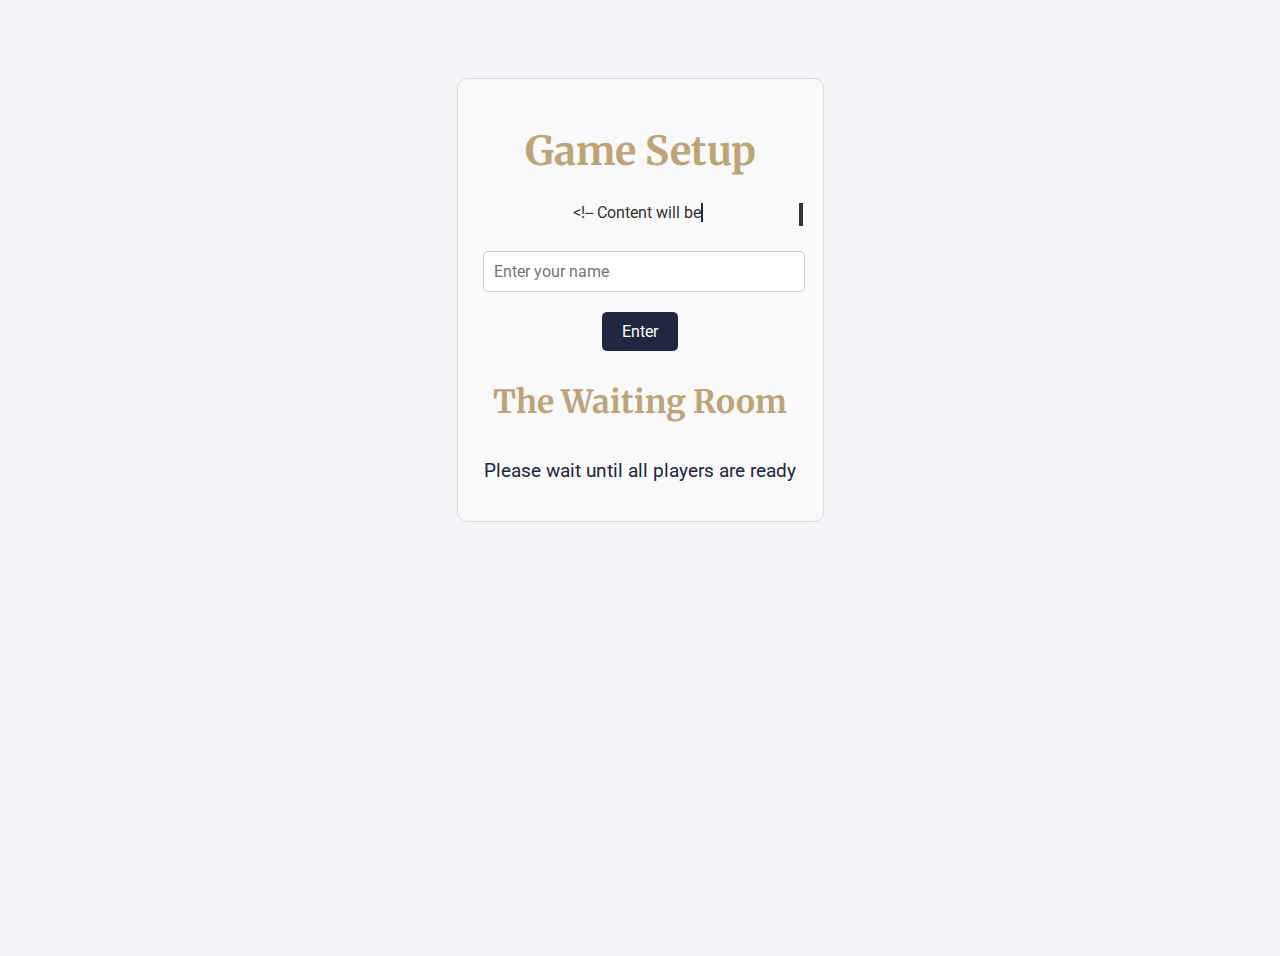
==== game-setup.html @ 692024d3 "Update game-setup.html" ====
<!DOCTYPE html>
<html lang="en">
<head>
    <meta charset="UTF-8">
    <meta name="viewport" content="width=device-width, initial-scale=1.0">
    <title>Game Setup</title>
    <link rel="stylesheet" href="styles.css">
    <link href="https://fonts.googleapis.com/css2?family=Merriweather:wght@300;400;700&family=Roboto:wght@400;500&display=swap" rel="stylesheet">
</head>
<body>
    <div class="game-setup-container">
        <h1 class="gold-text">Game Setup</h1>
        <div id="game-setup-text" class="typewriter">
            <!-- Content will be typed out by JavaScript -->
        </div>
        <form id="game-settings-form">
            <input type="text" id="player-name" placeholder="Enter your name">
            <button type="button" onclick="enterWaitingRoom()">Enter</button>
        </form>
        <div id="waiting-room" class="hidden">
            <h2>The Waiting Room</h2>
            <p id="waiting-room-message">Please wait until all players are ready<span id="ellipsis"></span></p>
        </div>
    </div>
    <script src="game-script.js"></script>
</body>
</html>
---- styles.css ----
body {
    font-family: 'Roboto', sans-serif;
    text-align: center;
    padding: 20px;
    background-color: #f4f4f9;
    color: #333;
    position: relative;
    min-height: 100vh;
    display: flex;
    flex-direction: column;
    justify-content: flex-start;
    align-items: center;
    overflow: hidden;
}

h1 {
    font-family: 'Merriweather', serif;
    font-size: 2.5em;
    color: #BEA376;
}

h2 {
    font-family: 'Merriweather', serif;
    font-size: 2em;
    color: #BEA376;
}

#game-container, #settings-container, #password-container {
    margin-top: 20px;
}

input, button {
    margin: 5px;
    padding: 10px;
    font-family: 'Roboto', sans-serif;
    border: 1px solid #ccc;
    border-radius: 4px;
}

input {
    width: calc(100% - 24px);
    max-width: 300px;
}

button {
    background-color: #007bff;
    color: white;
    cursor: pointer;
}

button:hover {
    background-color: #0056b3;
}

#entry-button {
    display: block;
    margin: 20px auto;
    cursor: pointer;
    width: 300px;
    transition: all 0.3s ease;
    position: relative;
    z-index: 1001;
}

#entry-prompt {
    margin-top: 20px;
    font-size: 1.2em;
}

#player-role {
    margin-top: 20px;
    background-color: #fff;
    border: 1px solid #ccc;
    padding: 15px;
    border-radius: 5px;
}

#settings-link {
    display: block;
    margin-top: 20px;
    font-size: 1.2em;
    color: #007bff;
    cursor: pointer;
    position: relative;
    z-index: 1002;
}

#settings-link:hover {
    text-decoration: underline;
}

#announcement {
    font-size: 1.5em;
    color: #544502;
}

@keyframes typing {
    from { width: 0 }
    to { width: 100% }
}

.typing-indicator {
    animation: blink 0.7s infinite;
}

@keyframes blink {
    0% { opacity: 0; }
    50% { opacity: 1; }
    100% { opacity: 0; }
}

.typewriter {
    overflow: hidden;
    white-space: nowrap;
    margin: 0 auto;
    border-right: 4px solid;
    animation: typing 5s steps(60, end) 1s 1 normal both;
}

.small-text {
    font-size: 0.8em;
    color: #999;
    position: fixed;
    bottom: 10px;
    left: 50%;
    transform: translateX(-50%);
    z-index: 1000;
}

#off-mode-message {
    white-space: pre-wrap;
    word-wrap: break-word;
    max-width: 80%;
    z-index: 1002;
}

#password-container {
    transition: transform 0.5s ease-in-out;
    transform: translateY(-100%);
}

#password-container.show {
    transform: translateY(0);
}

@keyframes wiggle {
    0% { transform: translateX(0); }
    25% { transform: translateX(-5px); }
    50% { transform: translateX(5px); }
    75% { transform: translateX(-5px); }
    100% { transform: translateX(0); }
}

.wiggle {
    animation: wiggle 0.5s ease-in-out;
}

#entry-button.fullscreen {
    width: 100vw;
    height: 100vh;
    position: fixed;
    top: 0;
    left: 0;
    transform: none;
    object-fit: cover;
    transition: all 2s ease;
}

#off-mode-message {
    position: fixed;
    top: 50%;
    left: 50%;
    transform: translate(-50%, -50%);
    color: white;
    font-size: 1.5em;
    text-align: center;
    z-index: 1002;
}

.game-setup-container {
    max-width: 600px;
    margin: 50px auto;
    padding: 20px;
    text-align: center;
    background-color: #f9f9f9;
    border: 1px solid #ddd;
    border-radius: 10px;
    overflow: hidden; /* Prevents the container from expanding */
}

.gold-text {
    color: #BEA376;
}

.typewriter p {
    display: inline-block;
    margin: 0;
    border-right: .15em solid #202741;
    white-space: nowrap;
    overflow: hidden;
}

#game-settings-form {
    margin-top: 20px;
}

#game-settings-form input {
    width: calc(100% - 22px);
    padding: 10px;
    margin-bottom: 15px;
    border: 1px solid #ccc;
    border-radius: 5px;
    font-size: 1em;
}

#game-settings-form button {
    padding: 10px 20px;
    background-color: #202741;
    color: white;
    border: none;
    border-radius: 5px;
    cursor: pointer;
    font-size: 1em;
    transition: background-color 0.3s ease;
}

#game-settings-form button:hover {
    background-color: #333;
}

.hidden {
    display: none;
}

#waiting-room {
    display: flex;
    flex-direction: column;
    align-items: center;
}

#waiting-room-message {
    font-size: 1.2em;
    color: #202741;
    margin-top: 10px;
    position: relative;
}

#ellipsis {
    display: inline-block;
}

@keyframes typing {
    from { width: 0 }
    to { width: 100% }
}

@keyframes blink-caret {
    from, to { border-color: transparent }
    50% { border-color: #202741; }
}
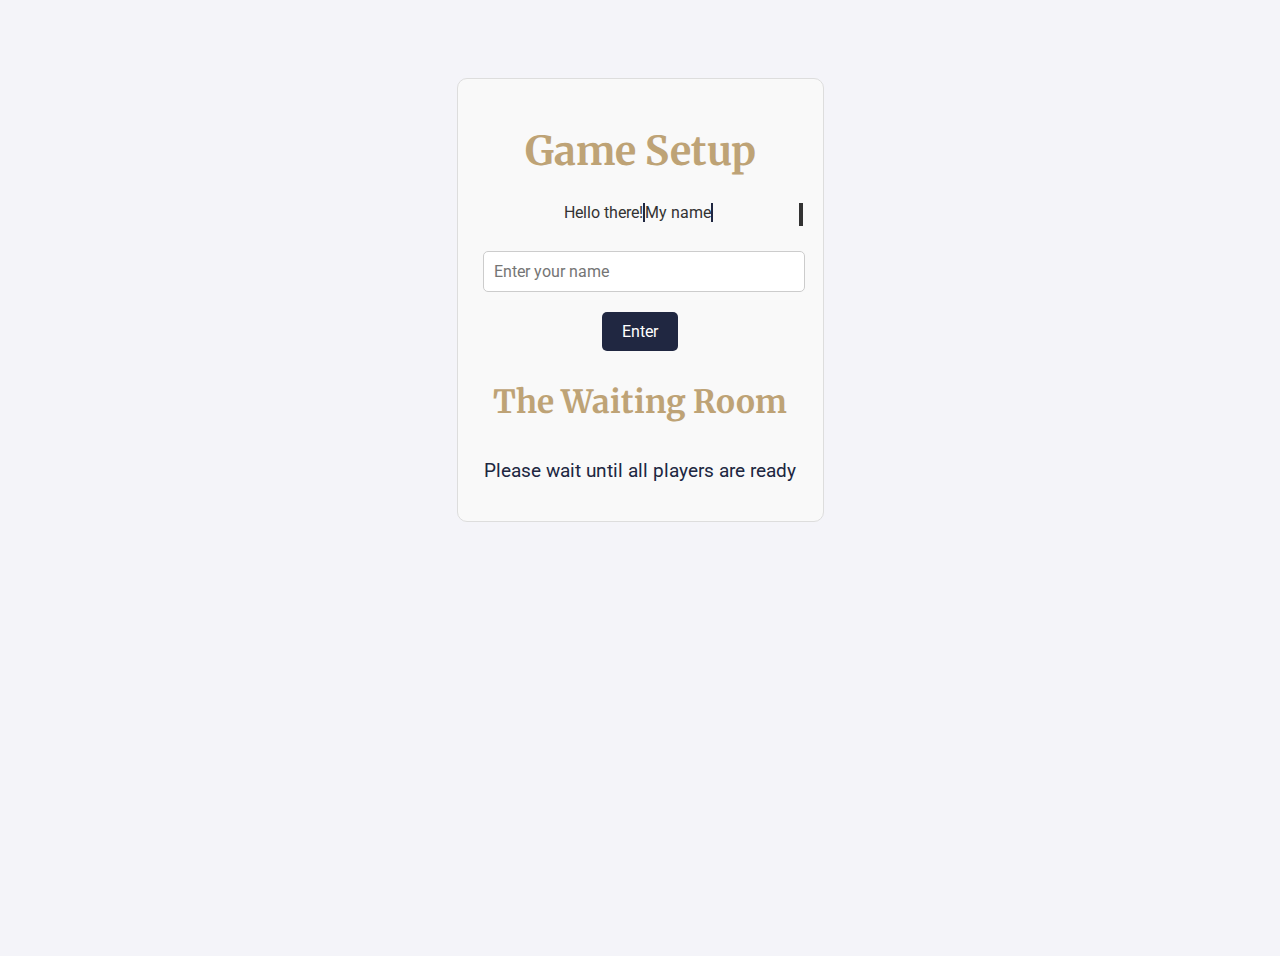
==== commit 434bd771: "Update game-setup.html" ====
--- a/game-setup.html
+++ b/game-setup.html
@@ -10,9 +10,7 @@
 <body>
     <div class="game-setup-container">
         <h1 class="gold-text">Game Setup</h1>
-        <div id="game-setup-text" class="typewriter">
-            <!-- Content will be typed out by JavaScript -->
-        </div>
+        <div id="game-setup-text" class="typewriter"></div>
         <form id="game-settings-form">
             <input type="text" id="player-name" placeholder="Enter your name">
             <button type="button" onclick="enterWaitingRoom()">Enter</button>
--- a/styles.css
+++ b/styles.css
@@ -185,7 +185,7 @@
     background-color: #f9f9f9;
     border: 1px solid #ddd;
     border-radius: 10px;
-    overflow: hidden; /* Prevents the container from expanding */
+    overflow: hidden;
 }
 
 .gold-text {
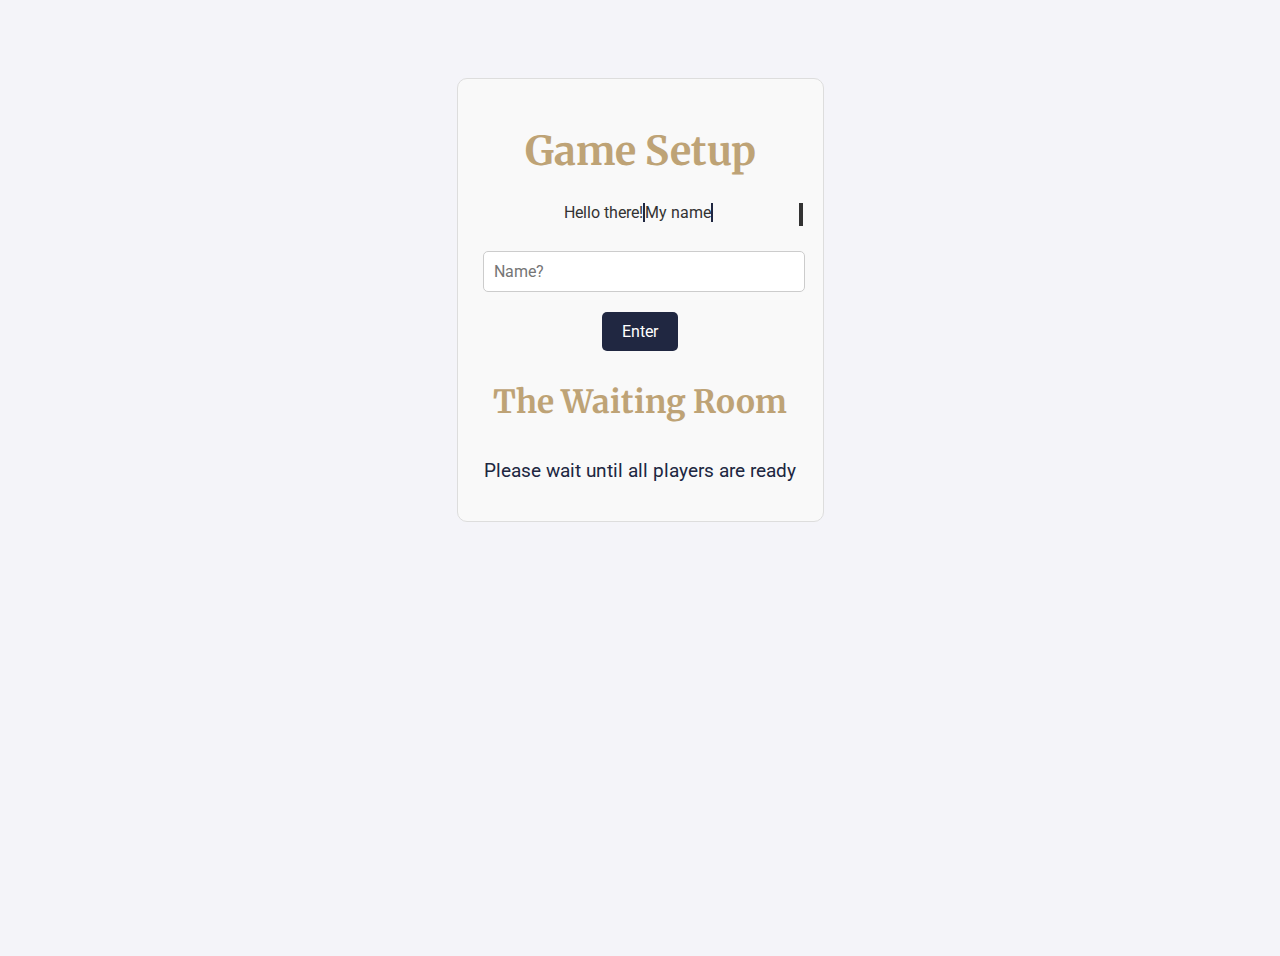
==== commit d0cd1f6b: "Update game-setup.html" ====
--- a/game-setup.html
+++ b/game-setup.html
@@ -12,7 +12,7 @@
         <h1 class="gold-text">Game Setup</h1>
         <div id="game-setup-text" class="typewriter"></div>
         <form id="game-settings-form">
-            <input type="text" id="player-name" placeholder="Enter your name">
+            <input type="text" id="player-name" placeholder="Name?">
             <button type="button" onclick="enterWaitingRoom()">Enter</button>
         </form>
         <div id="waiting-room" class="hidden">
--- a/styles.css
+++ b/styles.css
@@ -204,6 +204,10 @@
     margin-top: 20px;
 }
 
+#game-settings-form.hidden {
+    display: none;
+}
+
 #game-settings-form input {
     width: calc(100% - 22px);
     padding: 10px;
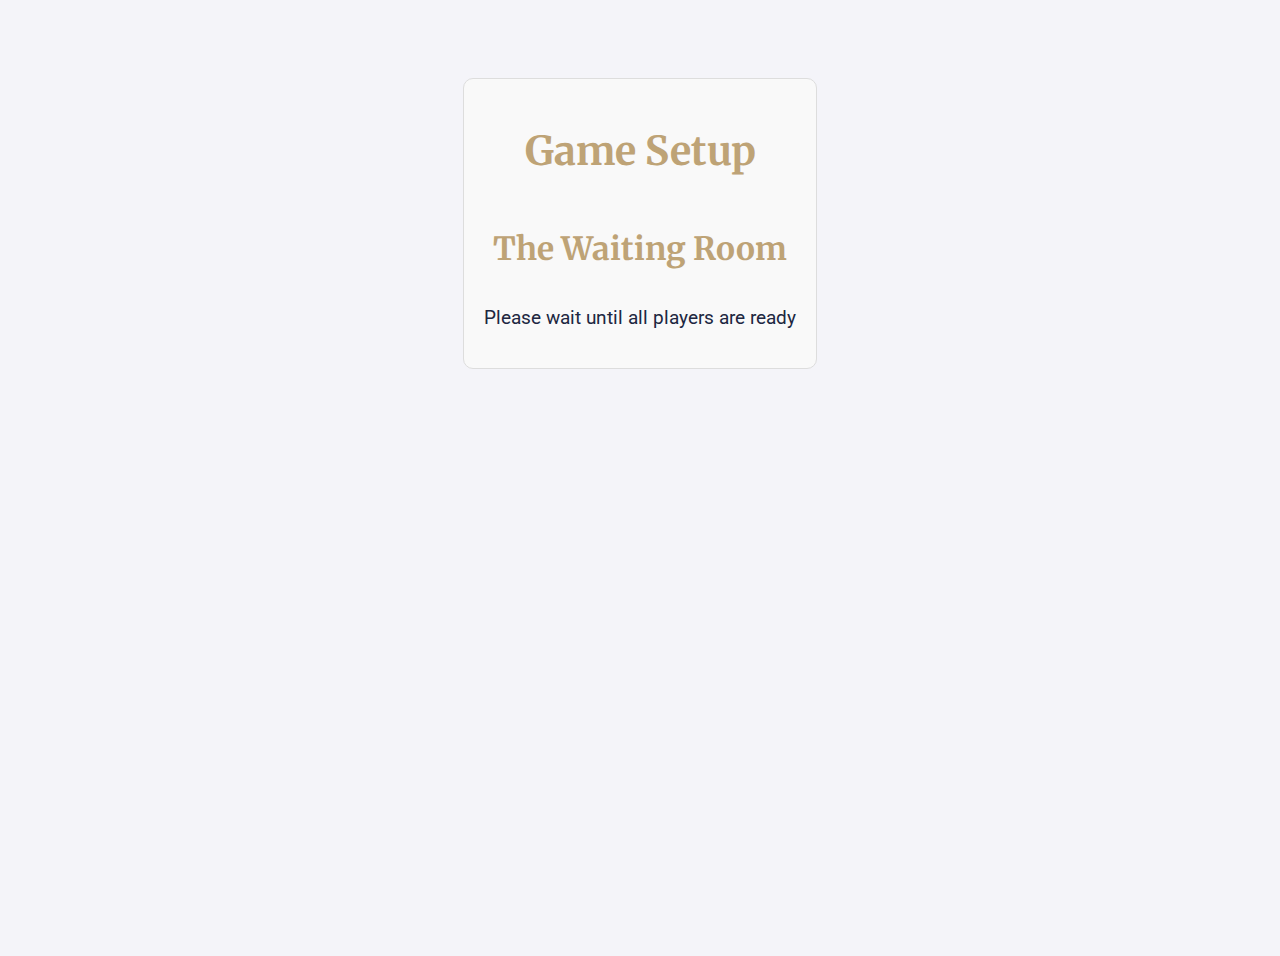
==== commit f6c4e4c7: "Update game-setup.html" ====
--- a/game-setup.html
+++ b/game-setup.html
@@ -3,23 +3,28 @@
 <head>
     <meta charset="UTF-8">
     <meta name="viewport" content="width=device-width, initial-scale=1.0">
-    <title>Game Setup</title>
+    <title>The Traitors Game - Setup</title>
+    <link href="https://fonts.googleapis.com/css2?family=Merriweather:wght@700&family=Roboto&display=swap" rel="stylesheet">
     <link rel="stylesheet" href="styles.css">
-    <link href="https://fonts.googleapis.com/css2?family=Merriweather:wght@300;400;700&family=Roboto:wght@400;500&display=swap" rel="stylesheet">
 </head>
 <body>
     <div class="game-setup-container">
-        <h1 class="gold-text">Game Setup</h1>
-        <div id="game-setup-text" class="typewriter"></div>
-        <form id="game-settings-form">
-            <input type="text" id="player-name" placeholder="Name?">
+        <h1 id="game-setup" class="gold-text">Game Setup</h1>
+
+        <div id="game-setup-text" class="typewriter">
+        </div>
+
+        <form id="game-settings-form" class="hidden">
+            <input type="text" id="player-name" placeholder="Enter your name" required>
             <button type="button" onclick="enterWaitingRoom()">Enter</button>
         </form>
+
         <div id="waiting-room" class="hidden">
             <h2>The Waiting Room</h2>
             <p id="waiting-room-message">Please wait until all players are ready<span id="ellipsis"></span></p>
         </div>
     </div>
-    <script src="game-script.js"></script>
+
+    <script src="script.js"></script>
 </body>
 </html>
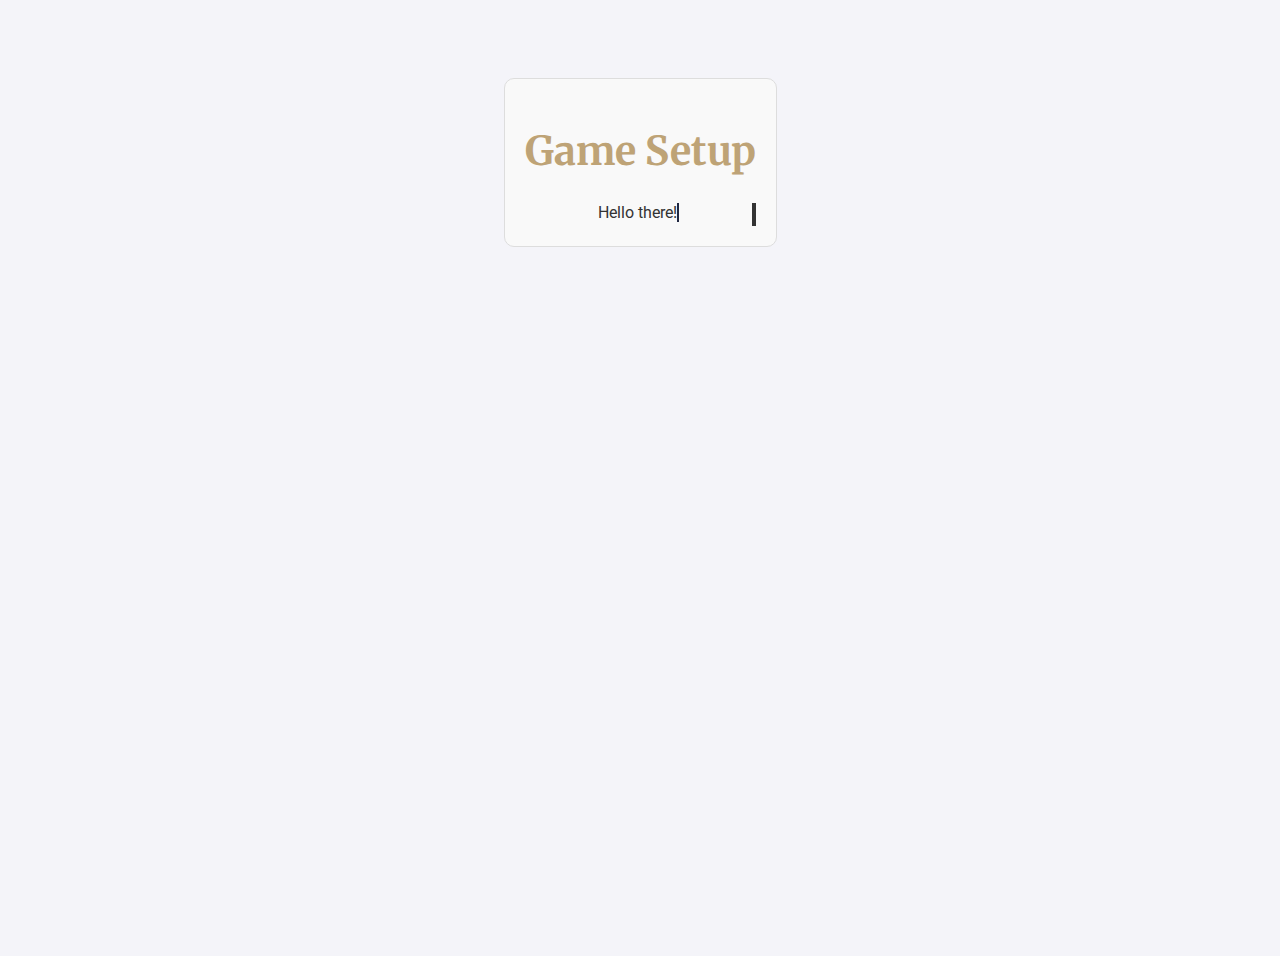
==== commit 2c9d99ce: "Update game-setup.html" ====
--- a/game-setup.html
+++ b/game-setup.html
@@ -19,12 +19,6 @@
             <button type="button" onclick="enterWaitingRoom()">Enter</button>
         </form>
 
-        <div id="waiting-room" class="hidden">
-            <h2>The Waiting Room</h2>
-            <p id="waiting-room-message">Please wait until all players are ready<span id="ellipsis"></span></p>
-        </div>
-    </div>
-
     <script src="script.js"></script>
 </body>
 </html>
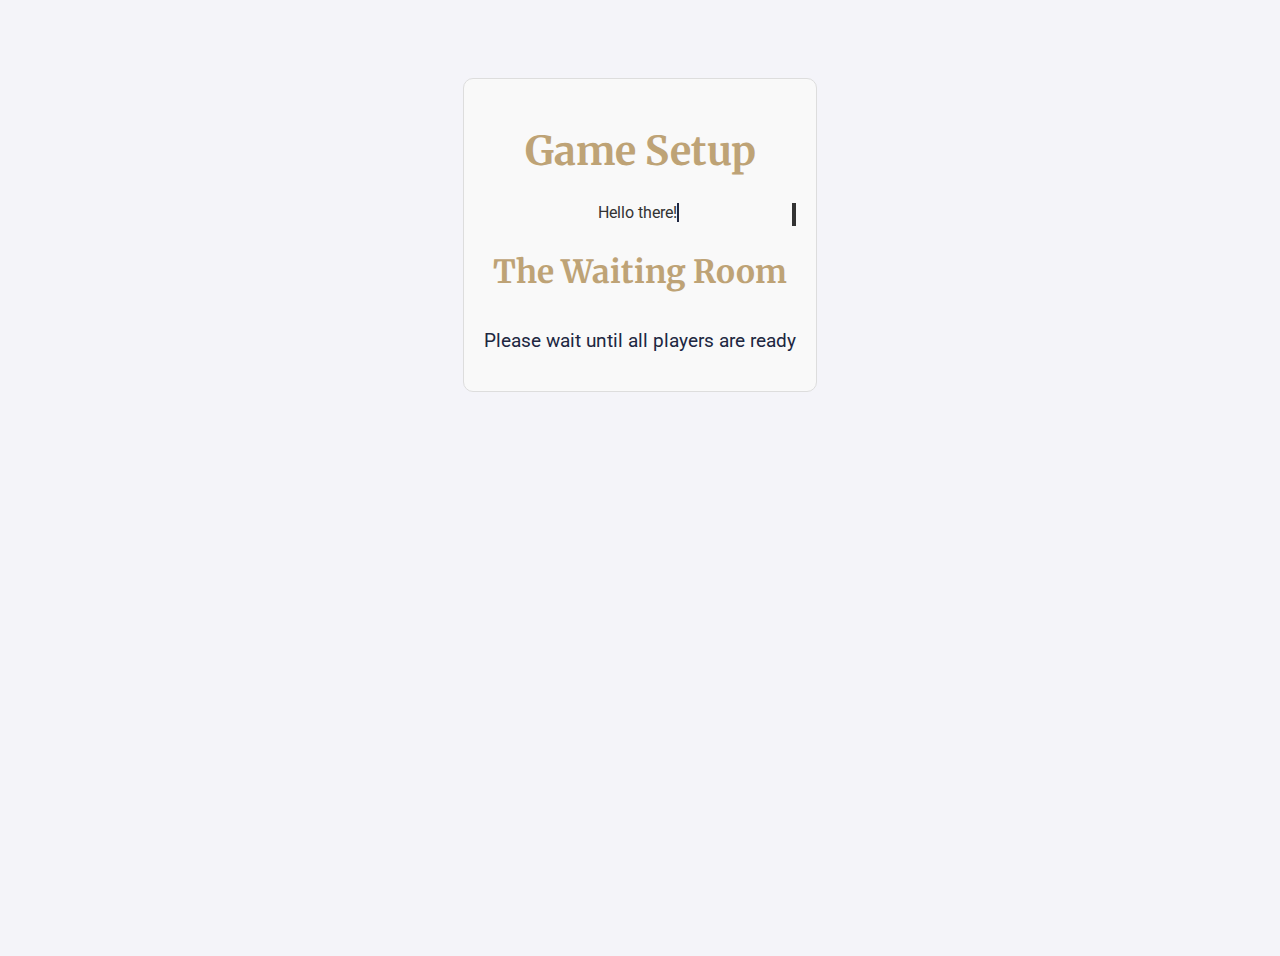
==== commit 68fa9c6a: "Revert "Update game-setup.html"" ====
--- a/game-setup.html
+++ b/game-setup.html
@@ -19,6 +19,12 @@
             <button type="button" onclick="enterWaitingRoom()">Enter</button>
         </form>
 
+        <div id="waiting-room" class="hidden">
+            <h2>The Waiting Room</h2>
+            <p id="waiting-room-message">Please wait until all players are ready<span id="ellipsis"></span></p>
+        </div>
+    </div>
+
     <script src="script.js"></script>
 </body>
 </html>
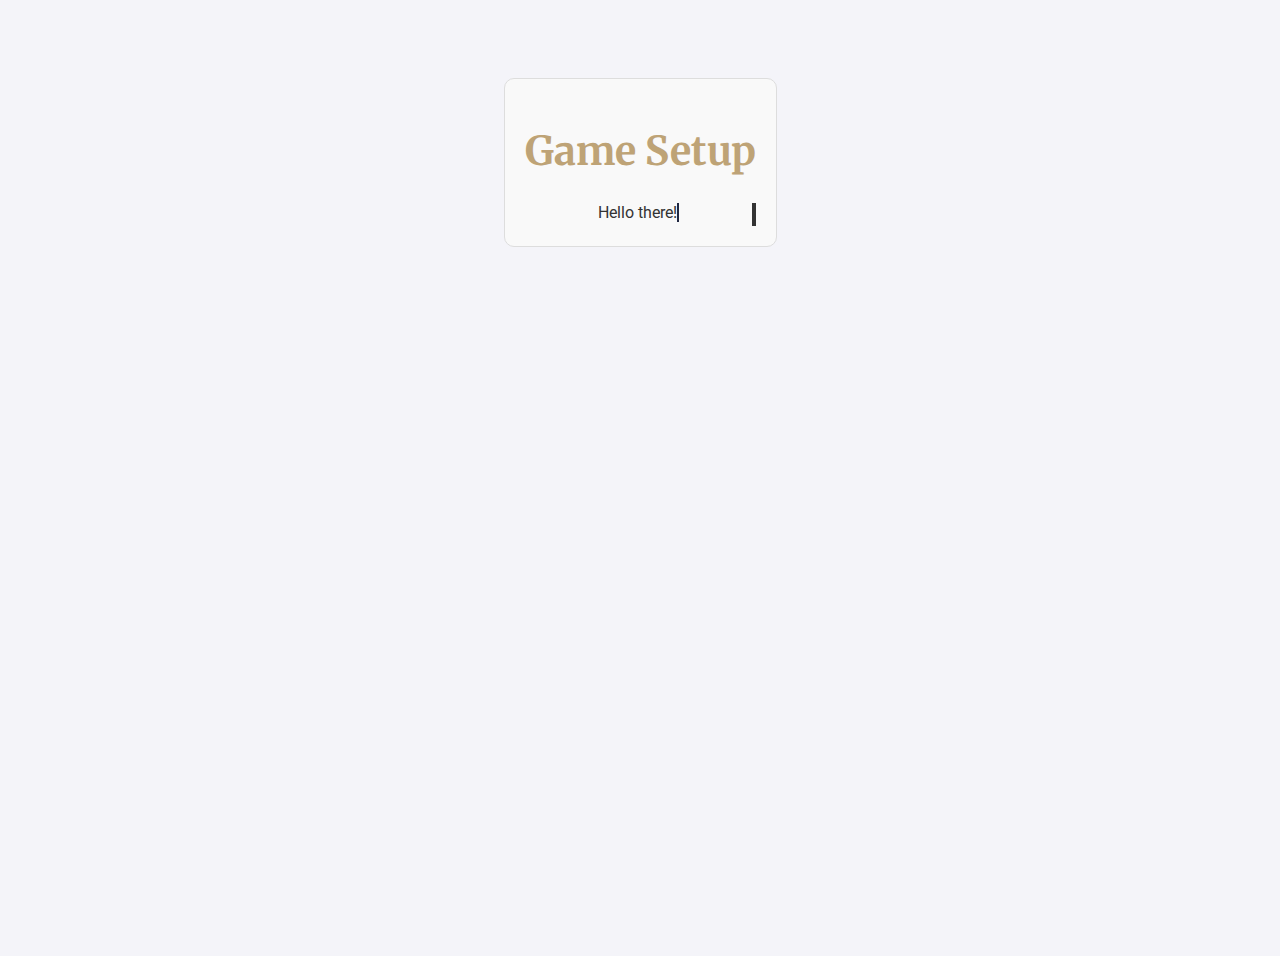
==== commit 5e880dd1: "Update game-setup.html" ====
--- a/game-setup.html
+++ b/game-setup.html
@@ -3,7 +3,7 @@
 <head>
     <meta charset="UTF-8">
     <meta name="viewport" content="width=device-width, initial-scale=1.0">
-    <title>The Traitors Game - Setup</title>
+    <title>Game Setup - The Traitors Game</title>
     <link href="https://fonts.googleapis.com/css2?family=Merriweather:wght@700&family=Roboto&display=swap" rel="stylesheet">
     <link rel="stylesheet" href="styles.css">
 </head>
@@ -11,18 +11,12 @@
     <div class="game-setup-container">
         <h1 id="game-setup" class="gold-text">Game Setup</h1>
 
-        <div id="game-setup-text" class="typewriter">
-        </div>
+        <div id="game-setup-text" class="typewriter"></div>
 
         <form id="game-settings-form" class="hidden">
             <input type="text" id="player-name" placeholder="Enter your name" required>
             <button type="button" onclick="enterWaitingRoom()">Enter</button>
         </form>
-
-        <div id="waiting-room" class="hidden">
-            <h2>The Waiting Room</h2>
-            <p id="waiting-room-message">Please wait until all players are ready<span id="ellipsis"></span></p>
-        </div>
     </div>
 
     <script src="script.js"></script>
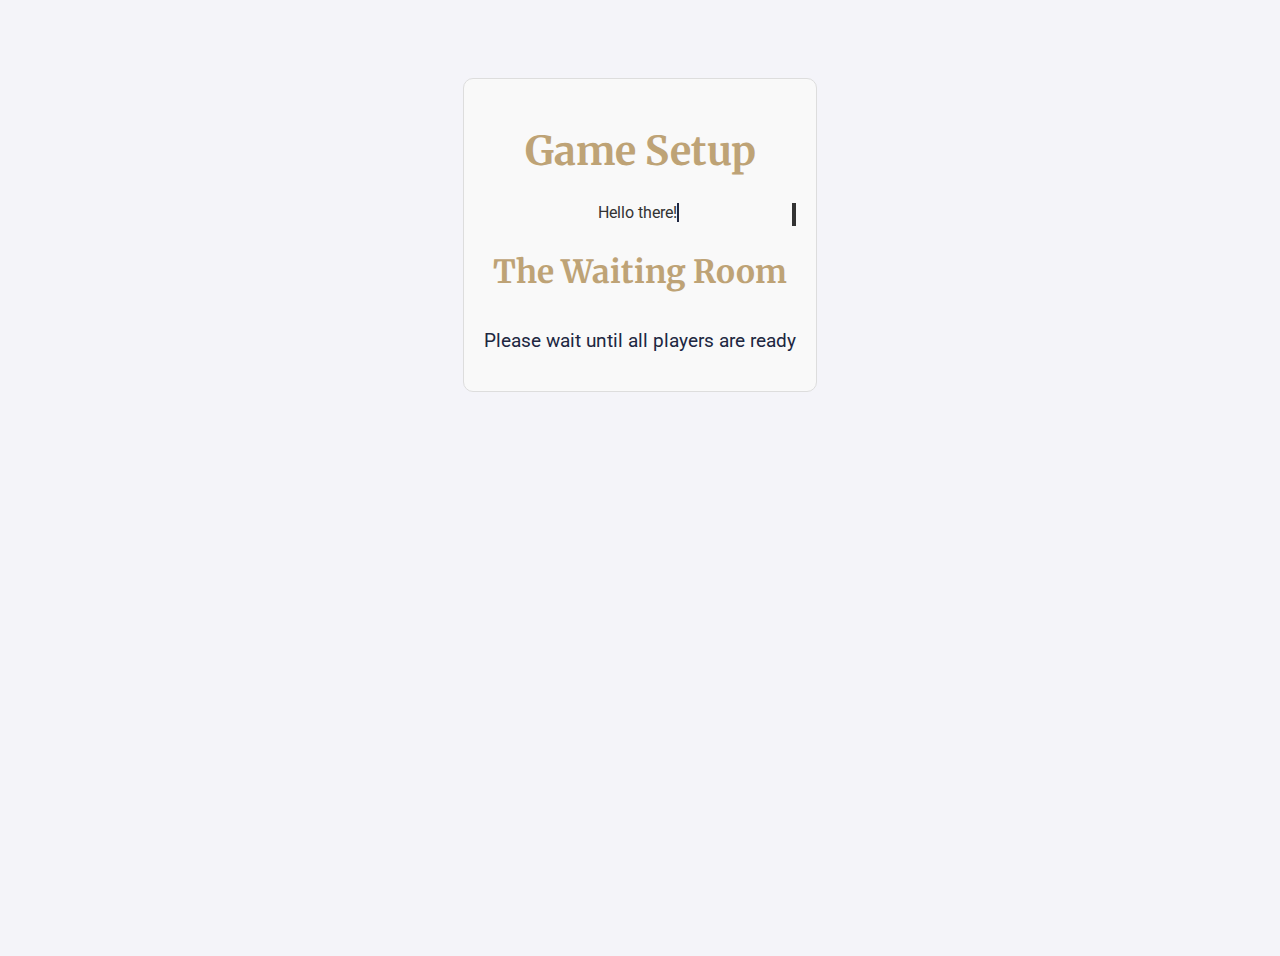
==== commit 614f042e: "Revert "Update game-setup.html"" ====
--- a/game-setup.html
+++ b/game-setup.html
@@ -3,7 +3,7 @@
 <head>
     <meta charset="UTF-8">
     <meta name="viewport" content="width=device-width, initial-scale=1.0">
-    <title>Game Setup - The Traitors Game</title>
+    <title>The Traitors Game - Setup</title>
     <link href="https://fonts.googleapis.com/css2?family=Merriweather:wght@700&family=Roboto&display=swap" rel="stylesheet">
     <link rel="stylesheet" href="styles.css">
 </head>
@@ -11,12 +11,18 @@
     <div class="game-setup-container">
         <h1 id="game-setup" class="gold-text">Game Setup</h1>
 
-        <div id="game-setup-text" class="typewriter"></div>
+        <div id="game-setup-text" class="typewriter">
+        </div>
 
         <form id="game-settings-form" class="hidden">
             <input type="text" id="player-name" placeholder="Enter your name" required>
             <button type="button" onclick="enterWaitingRoom()">Enter</button>
         </form>
+
+        <div id="waiting-room" class="hidden">
+            <h2>The Waiting Room</h2>
+            <p id="waiting-room-message">Please wait until all players are ready<span id="ellipsis"></span></p>
+        </div>
     </div>
 
     <script src="script.js"></script>
